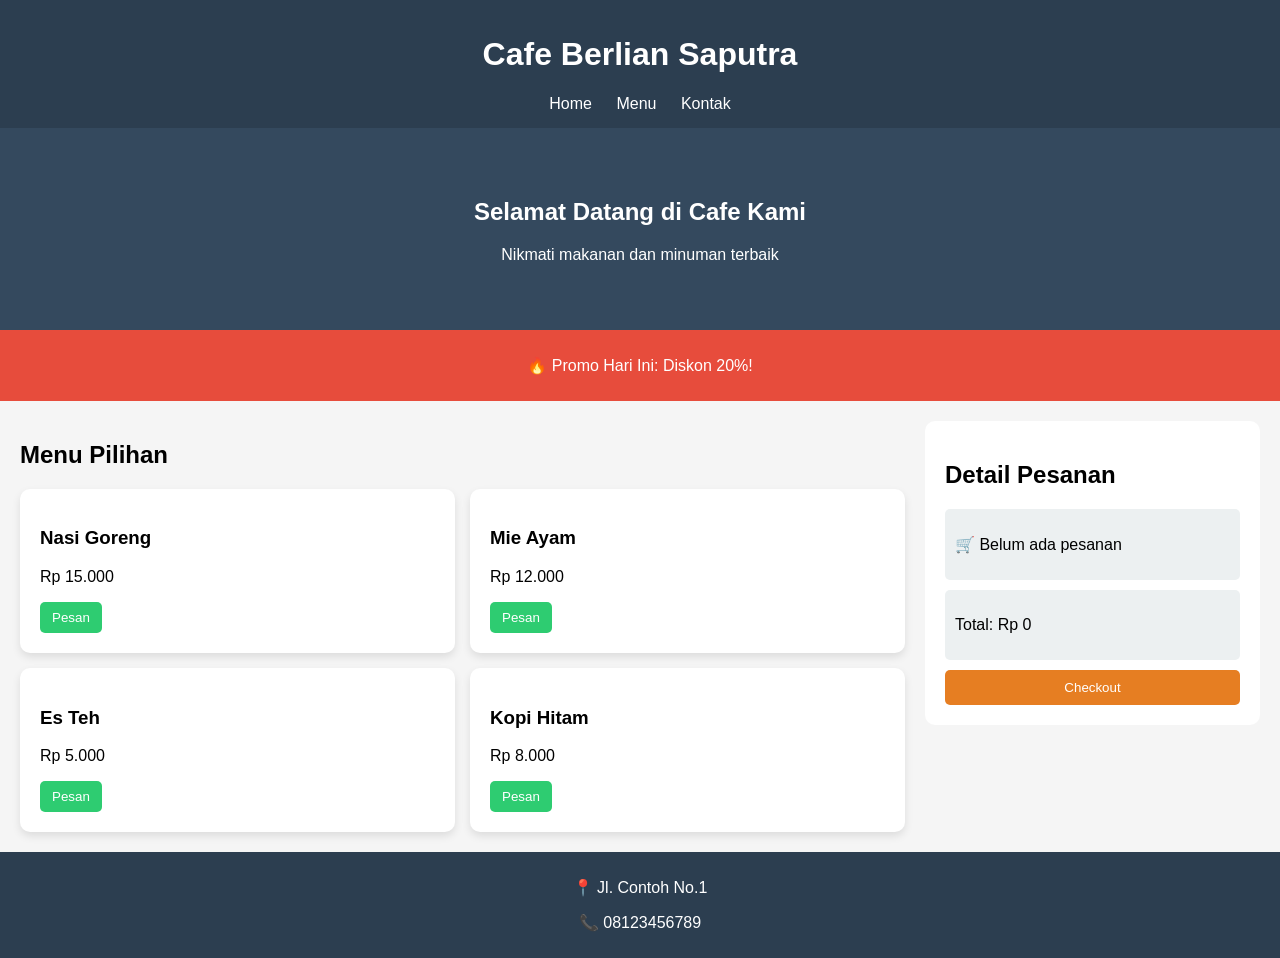
==== CSS/Cafe.html @ 1ae91e28 "Update Cafe.html" ====
<!DOCTYPE html>
<html lang="id">
<head>
    <meta charset="UTF-8">
    <title>Cafe Berlian Saputra</title>
    <link rel="stylesheet" href="Style.css">
</head>
<body>

    <!-- HEADER -->
    <header>
        <h1>Cafe Berlian Saputra</h1>
        <nav>
            <a href="#">Home</a>
            <a href="#">Menu</a>
            <a href="#">Kontak</a>
        </nav>
    </header>

    <!-- HERO -->
    <section class="hero">
        <h2>Selamat Datang di Cafe Kami</h2>
        <p>Nikmati makanan dan minuman terbaik</p>
    </section>

    <!-- INFO -->
    <section class="info">
        <p>🔥 Promo Hari Ini: Diskon 20%!</p>
    </section>

    <!-- MAIN -->
    <main class="container">

        <!-- KIRI (MENU) -->
        <section class="menu-area">
            <h2>Menu Pilihan</h2>

            <div class="menu-grid">

                <div class="card">
                    <h3>Nasi Goreng</h3>
                    <p>Rp 15.000</p>
                    <button onclick="pesan()">Pesan</button>
                </div>

                <div class="card">
                    <h3>Mie Ayam</h3>
                    <p>Rp 12.000</p>
                    <button onclick="pesan()">Pesan</button>
                </div>

                <div class="card">
                    <h3>Es Teh</h3>
                    <p>Rp 5.000</p>
                    <button onclick="pesan()">Pesan</button>
                </div>

                <div class="card">
                    <h3>Kopi Hitam</h3>
                    <p>Rp 8.000</p>
                    <button onclick="pesan()">Pesan</button>
                </div>

            </div>
        </section>

        <!-- KANAN (SIDEBAR) -->
        <aside class="sidebar">
            <h2>Detail Pesanan</h2>

            <div class="box">
                <p>🛒 Belum ada pesanan</p>
            </div>

            <div class="box">
                <p>Total: Rp 0</p>
            </div>

            <button class="checkout">Checkout</button>
        </aside>

    </main>

    <!-- FOOTER -->
    <footer>
        <p>📍 Jl. Contoh No.1</p>
        <p>📞 08123456789</p>
    </footer>

    <!-- MODAL -->
    <div id="modal" class="modal">
        <div class="modal-content">
            <h2>Pesanan Berhasil!</h2>
            <p>Terima kasih sudah memesan 😊</p>
            <button onclick="tutupModal()">Tutup</button>
        </div>
    </div>

    <!-- TOAST -->
    <div id="toast" class="toast">
        Pesanan berhasil ditambahkan!
    </div>

    <!-- JAVASCRIPT -->
    <script>
        function pesan() {
            bukaModal();
            showToast();
        }

        function bukaModal() {
            document.getElementById("modal").style.display = "flex";
        }

        function tutupModal() {
            document.getElementById("modal").style.display = "none";
        }

        function showToast() {
            let toast = document.getElementById("toast");
            toast.classList.add("show");

            setTimeout(() => {
                toast.classList.remove("show");
            }, 3000);
        }
    </script>

</body>
</html>
---- CSS/Style.css ----
/* RESET */
body {
    margin: 0;
    font-family: Arial, sans-serif;
    background-color: #f5f5f5;
}

/* HEADER */
header {
    background-color: #2c3e50;
    color: white;
    padding: 15px;
    text-align: center;
}

nav a {
    color: white;
    margin: 10px;
    text-decoration: none;
}

/* HERO */
.hero {
    background-color: #34495e;
    color: white;
    text-align: center;
    padding: 50px;
}

/* INFO */
.info {
    background-color: #e74c3c;
    color: white;
    text-align: center;
    padding: 10px;
}

/* ========================= */
/* CONTAINER */
/* ========================= */
.container {
    display: flex;
    gap: 20px;
    padding: 20px;
}

/* ========================= */
/* MENU AREA */
/* ========================= */
.menu-area {
    flex: 3;
}

/* GRID MENU */
.menu-grid {
    display: grid;
    grid-template-columns: repeat(2, 1fr);
    gap: 15px;
}

/* CARD */
.card {
    background: white;
    padding: 20px;
    border-radius: 10px;
    box-shadow: 0 4px 8px rgba(0,0,0,0.1);
}

/* BUTTON */
button {
    padding: 8px 12px;
    background-color: #2ecc71;
    color: white;
    border: none;
    border-radius: 5px;
    cursor: pointer;
}

/* ========================= */
/* SIDEBAR */
/* ========================= */
.sidebar {
    flex: 1;
    background: white;
    padding: 20px;
    border-radius: 10px;
    height: fit-content;
}

/* BOX */
.box {
    background: #ecf0f1;
    padding: 10px;
    margin-bottom: 10px;
    border-radius: 5px;
}

/* CHECKOUT BUTTON */
.checkout {
    width: 100%;
    padding: 10px;
    background-color: #e67e22;
}

/* FOOTER */
footer {
    background-color: #2c3e50;
    color: white;
    text-align: center;
    padding: 10px;
}

/* ========================= */
/* MODAL */
/* ========================= */
.modal {
    display: none;
    position: fixed;
    z-index: 1000;
    left: 0;
    top: 0;
    width: 100%;
    height: 100%;
    background-color: rgba(0, 0, 0, 0.5);

    justify-content: center;
    align-items: center;
}

.modal-content {
    background: white;
    padding: 20px;
    border-radius: 10px;
    text-align: center;
}

/* ========================= */
/* TOAST */
/* ========================= */
.toast {
    visibility: hidden;
    position: fixed;
    z-index: 2000;
    bottom: 20px;
    right: 20px;
    background-color: #2ecc71;
    color: white;
    padding: 15px;
    border-radius: 5px;
}

/* ANIMATION */
.toast.show {
    visibility: visible;
    animation: fadein 0.5s, fadeout 0.5s 2.5s;
}

@keyframes fadein {
    from { opacity: 0; }
    to { opacity: 1; }
}

@keyframes fadeout {
    from { opacity: 1; }
    to { opacity: 0; }
}

/* ========================= */
/* RESPONSIVE */
/* ========================= */
@media (max-width: 768px) {
    .container {
        flex-direction: column;
    }

    .menu-grid {
        grid-template-columns: 1fr;
    }
}
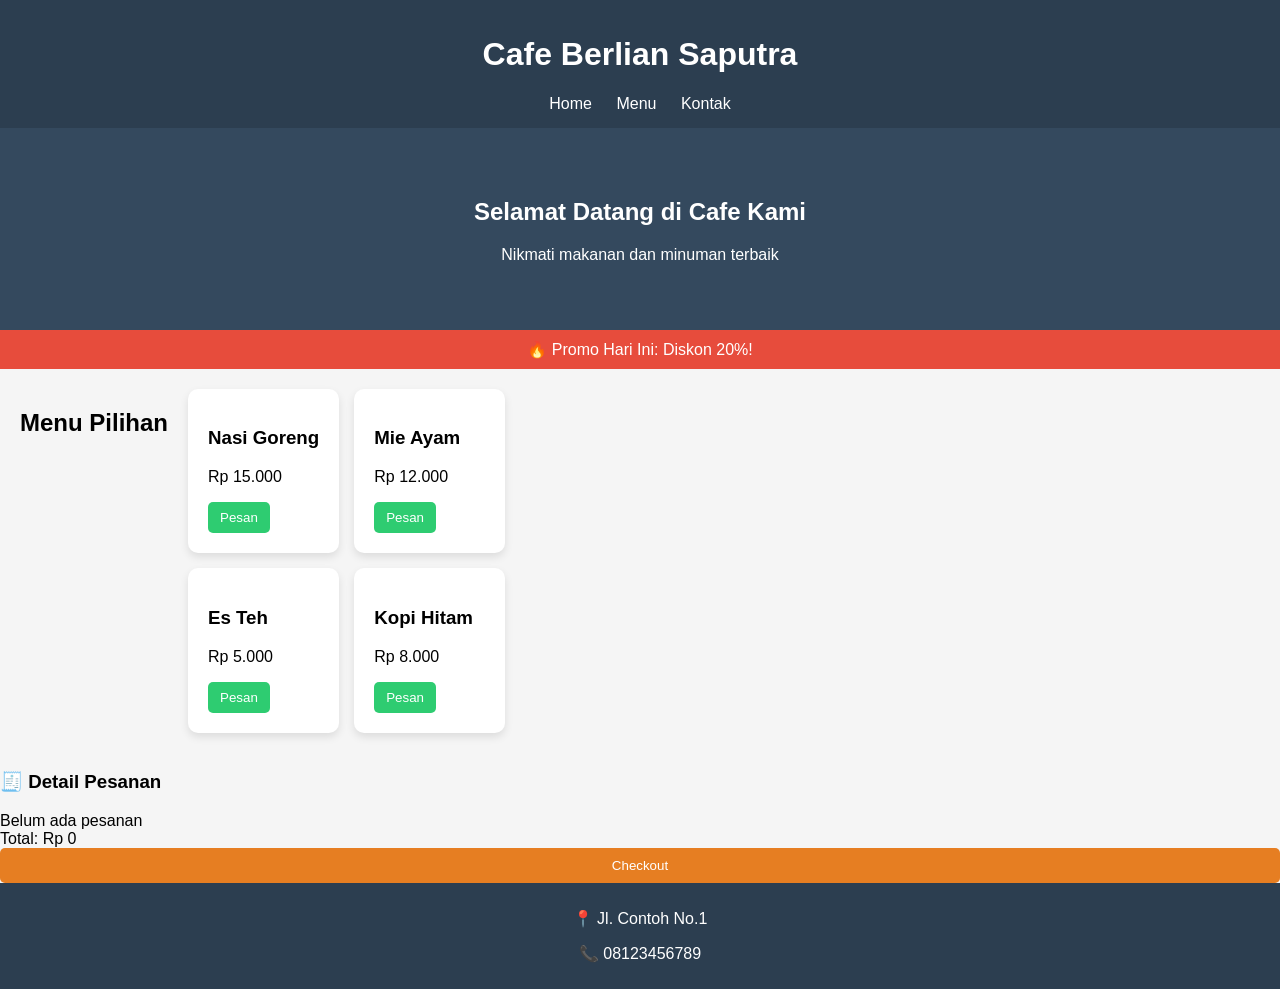
==== commit ff65fb6a: "Update Cafe.html" ====
--- a/CSS/Cafe.html
+++ b/CSS/Cafe.html
@@ -7,124 +7,119 @@
 </head>
 <body>
 
-    <!-- HEADER -->
-    <header>
-        <h1>Cafe Berlian Saputra</h1>
-        <nav>
-            <a href="#">Home</a>
-            <a href="#">Menu</a>
-            <a href="#">Kontak</a>
-        </nav>
-    </header>
+<!-- HEADER -->
+<header>
+    <h1>Cafe Berlian Saputra</h1>
+    <nav>
+        <a href="#">Home</a>
+        <a href="#">Menu</a>
+        <a href="#">Kontak</a>
+    </nav>
+</header>
 
-    <!-- HERO -->
-    <section class="hero">
-        <h2>Selamat Datang di Cafe Kami</h2>
-        <p>Nikmati makanan dan minuman terbaik</p>
-    </section>
+<!-- HERO -->
+<section class="hero">
+    <h2>Selamat Datang di Cafe Kami</h2>
+    <p>Nikmati makanan dan minuman terbaik</p>
+</section>
 
-    <!-- INFO -->
-    <section class="info">
-        <p>🔥 Promo Hari Ini: Diskon 20%!</p>
-    </section>
+<!-- INFO -->
+<section class="info">
+    🔥 Promo Hari Ini: Diskon 20%!
+</section>
 
-    <!-- MAIN -->
-    <main class="container">
+<!-- MAIN -->
+<main class="container">
+    <h2>Menu Pilihan</h2>
 
-        <!-- KIRI (MENU) -->
-        <section class="menu-area">
-            <h2>Menu Pilihan</h2>
+    <div class="menu-grid">
 
-            <div class="menu-grid">
+        <div class="card">
+            <h3>Nasi Goreng</h3>
+            <p>Rp 15.000</p>
+            <button onclick="pesan()">Pesan</button>
+        </div>
 
-                <div class="card">
-                    <h3>Nasi Goreng</h3>
-                    <p>Rp 15.000</p>
-                    <button onclick="pesan()">Pesan</button>
-                </div>
+        <div class="card">
+            <h3>Mie Ayam</h3>
+            <p>Rp 12.000</p>
+            <button onclick="pesan()">Pesan</button>
+        </div>
 
-                <div class="card">
-                    <h3>Mie Ayam</h3>
-                    <p>Rp 12.000</p>
-                    <button onclick="pesan()">Pesan</button>
-                </div>
+        <div class="card">
+            <h3>Es Teh</h3>
+            <p>Rp 5.000</p>
+            <button onclick="pesan()">Pesan</button>
+        </div>
 
-                <div class="card">
-                    <h3>Es Teh</h3>
-                    <p>Rp 5.000</p>
-                    <button onclick="pesan()">Pesan</button>
-                </div>
+        <div class="card">
+            <h3>Kopi Hitam</h3>
+            <p>Rp 8.000</p>
+            <button onclick="pesan()">Pesan</button>
+        </div>
 
-                <div class="card">
-                    <h3>Kopi Hitam</h3>
-                    <p>Rp 8.000</p>
-                    <button onclick="pesan()">Pesan</button>
-                </div>
+    </div>
+</main>
 
-            </div>
-        </section>
+<!-- FLOATING CART -->
+<aside class="floating-cart">
+    <h3>🧾 Detail Pesanan</h3>
 
-        <!-- KANAN (SIDEBAR) -->
-        <aside class="sidebar">
-            <h2>Detail Pesanan</h2>
-
-            <div class="box">
-                <p>🛒 Belum ada pesanan</p>
-            </div>
-
-            <div class="box">
-                <p>Total: Rp 0</p>
-            </div>
-
-            <button class="checkout">Checkout</button>
-        </aside>
-
-    </main>
-
-    <!-- FOOTER -->
-    <footer>
-        <p>📍 Jl. Contoh No.1</p>
-        <p>📞 08123456789</p>
-    </footer>
-
-    <!-- MODAL -->
-    <div id="modal" class="modal">
-        <div class="modal-content">
-            <h2>Pesanan Berhasil!</h2>
-            <p>Terima kasih sudah memesan 😊</p>
-            <button onclick="tutupModal()">Tutup</button>
-        </div>
+    <div class="cart-content">
+        Belum ada pesanan
     </div>
 
-    <!-- TOAST -->
-    <div id="toast" class="toast">
-        Pesanan berhasil ditambahkan!
+    <div class="cart-total">
+        Total: Rp 0
     </div>
 
-    <!-- JAVASCRIPT -->
-    <script>
-        function pesan() {
-            bukaModal();
-            showToast();
-        }
+    <button class="checkout">Checkout</button>
+</aside>
 
-        function bukaModal() {
-            document.getElementById("modal").style.display = "flex";
-        }
+<!-- FOOTER -->
+<footer>
+    <p>📍 Jl. Contoh No.1</p>
+    <p>📞 08123456789</p>
+</footer>
 
-        function tutupModal() {
-            document.getElementById("modal").style.display = "none";
-        }
+<!-- MODAL -->
+<div id="modal" class="modal">
+    <div class="modal-content">
+        <h2>Pesanan Berhasil!</h2>
+        <p>Terima kasih sudah memesan 😊</p>
+        <button onclick="tutupModal()">Tutup</button>
+    </div>
+</div>
 
-        function showToast() {
-            let toast = document.getElementById("toast");
-            toast.classList.add("show");
+<!-- TOAST -->
+<div id="toast" class="toast">
+    Pesanan berhasil ditambahkan!
+</div>
 
-            setTimeout(() => {
-                toast.classList.remove("show");
-            }, 3000);
-        }
-    </script>
+<!-- JS -->
+<script>
+function pesan() {
+    bukaModal();
+    showToast();
+}
+
+function bukaModal() {
+    document.getElementById("modal").style.display = "flex";
+}
+
+function tutupModal() {
+    document.getElementById("modal").style.display = "none";
+}
+
+function showToast() {
+    let toast = document.getElementById("toast");
+    toast.classList.add("show");
+
+    setTimeout(() => {
+        toast.classList.remove("show");
+    }, 3000);
+}
+</script>
 
 </body>
 </html>
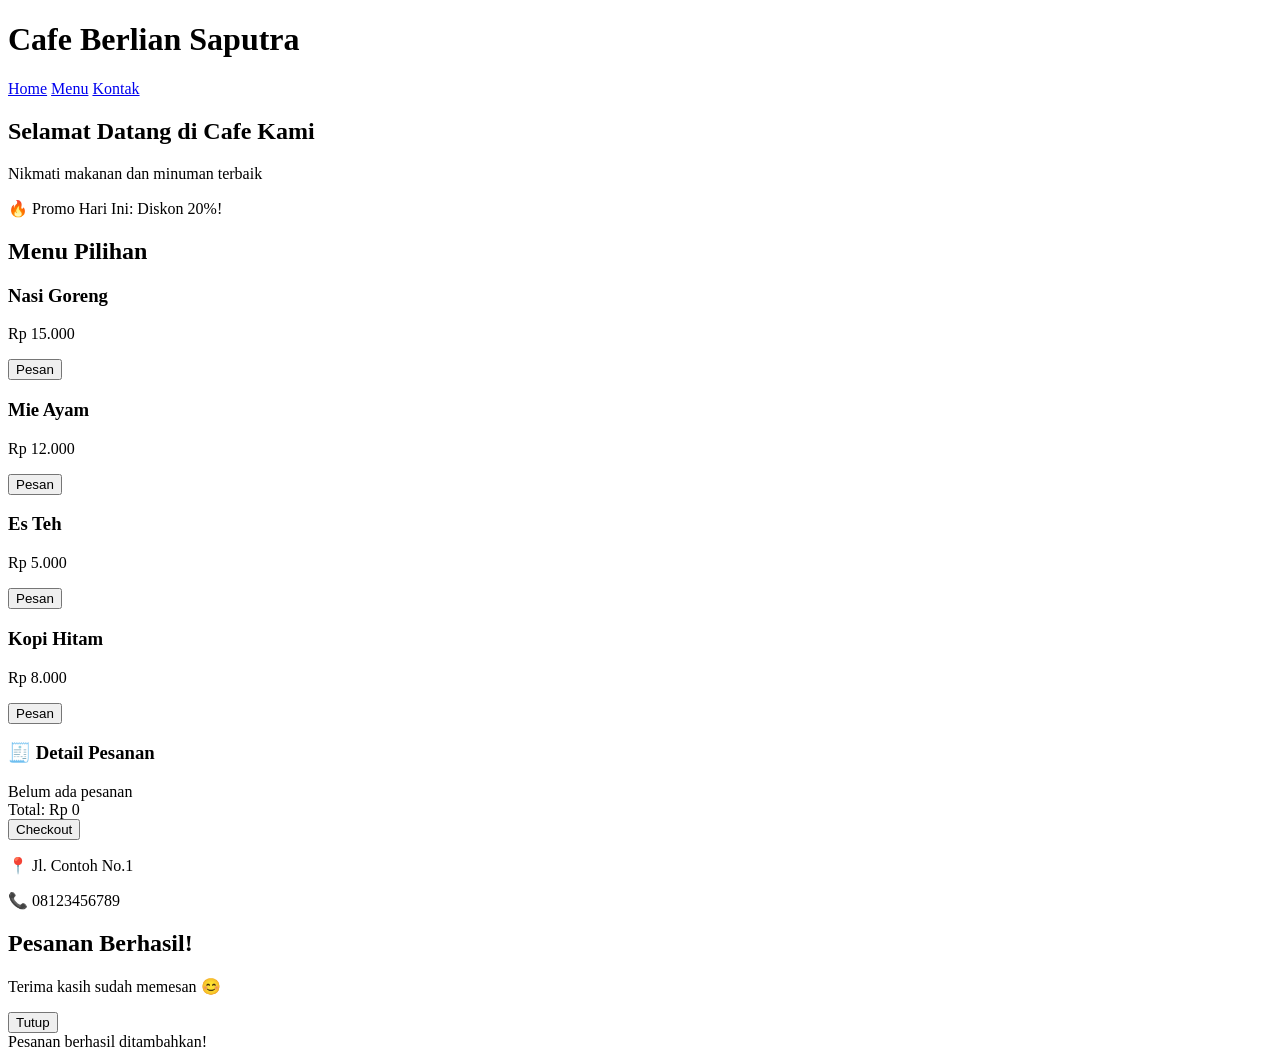
==== commit ce0ec8a0: "Update Cafe.html" ====
--- a/CSS/Cafe.html
+++ b/CSS/Cafe.html
@@ -3,7 +3,7 @@
 <head>
     <meta charset="UTF-8">
     <title>Cafe Berlian Saputra</title>
-    <link rel="stylesheet" href="Style.css">
+    <link rel="stylesheet" href="CSS/Style.css">
 </head>
 <body>
 
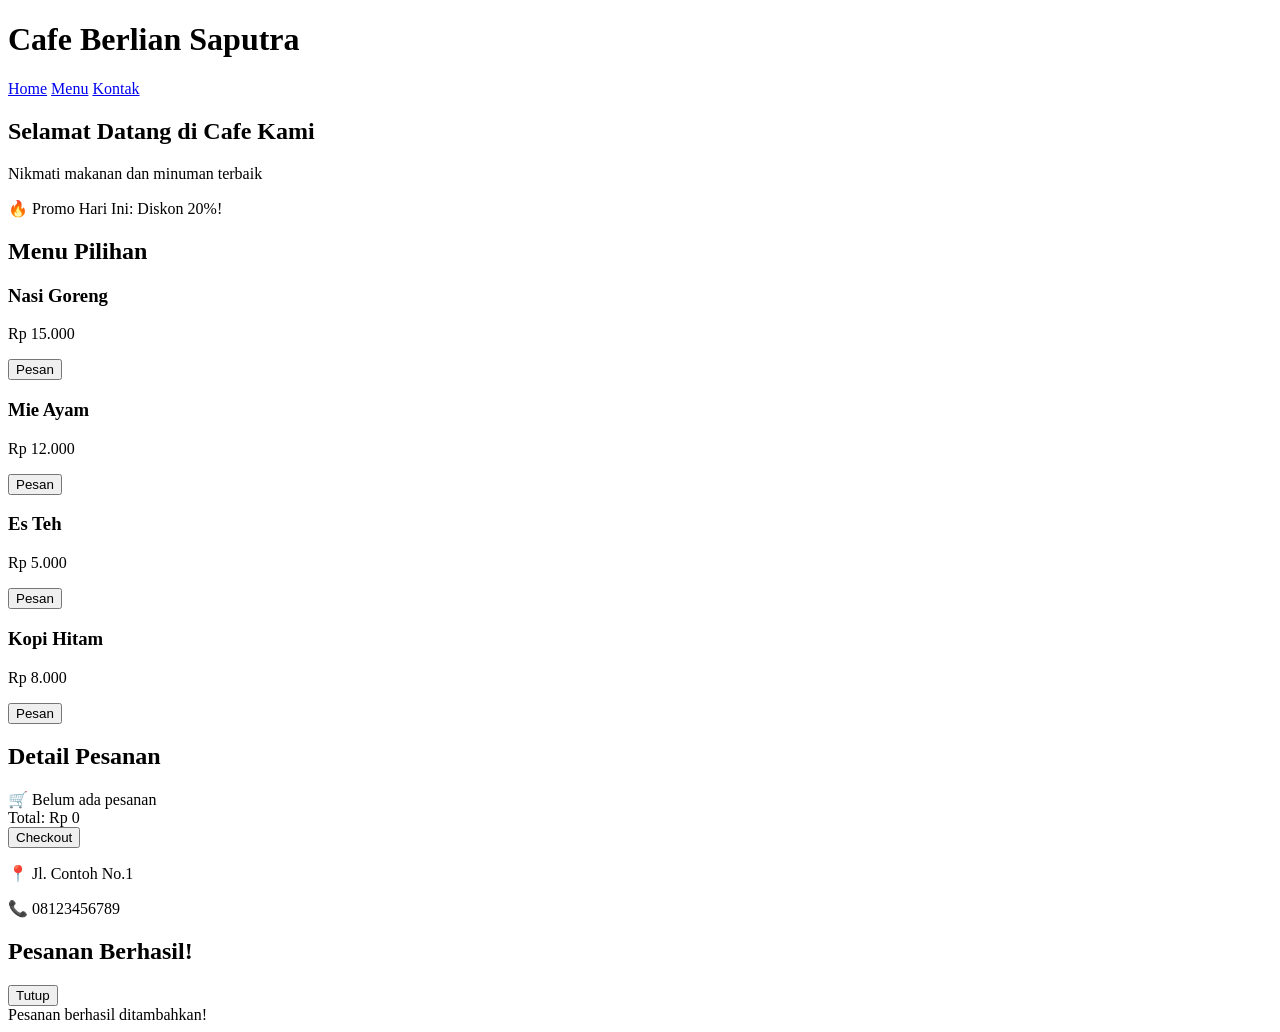
==== commit f07cebb4: "Update Cafe.html" ====
--- a/CSS/Cafe.html
+++ b/CSS/Cafe.html
@@ -3,11 +3,12 @@
 <head>
     <meta charset="UTF-8">
     <title>Cafe Berlian Saputra</title>
+
+    <!-- FIX PATH -->
     <link rel="stylesheet" href="CSS/Style.css">
 </head>
 <body>
 
-<!-- HEADER -->
 <header>
     <h1>Cafe Berlian Saputra</h1>
     <nav>
@@ -17,86 +18,81 @@
     </nav>
 </header>
 
-<!-- HERO -->
 <section class="hero">
     <h2>Selamat Datang di Cafe Kami</h2>
     <p>Nikmati makanan dan minuman terbaik</p>
 </section>
 
-<!-- INFO -->
 <section class="info">
     🔥 Promo Hari Ini: Diskon 20%!
 </section>
 
-<!-- MAIN -->
 <main class="container">
-    <h2>Menu Pilihan</h2>
 
-    <div class="menu-grid">
+    <section class="menu-area">
+        <h2>Menu Pilihan</h2>
 
-        <div class="card">
-            <h3>Nasi Goreng</h3>
-            <p>Rp 15.000</p>
-            <button onclick="pesan()">Pesan</button>
+        <div class="menu-grid">
+
+            <div class="card">
+                <h3>Nasi Goreng</h3>
+                <p>Rp 15.000</p>
+                <button onclick="pesan()">Pesan</button>
+            </div>
+
+            <div class="card">
+                <h3>Mie Ayam</h3>
+                <p>Rp 12.000</p>
+                <button onclick="pesan()">Pesan</button>
+            </div>
+
+            <div class="card">
+                <h3>Es Teh</h3>
+                <p>Rp 5.000</p>
+                <button onclick="pesan()">Pesan</button>
+            </div>
+
+            <div class="card">
+                <h3>Kopi Hitam</h3>
+                <p>Rp 8.000</p>
+                <button onclick="pesan()">Pesan</button>
+            </div>
+
+        </div>
+    </section>
+
+    <aside class="sidebar">
+        <h2>Detail Pesanan</h2>
+
+        <div class="box">
+            🛒 Belum ada pesanan
         </div>
 
-        <div class="card">
-            <h3>Mie Ayam</h3>
-            <p>Rp 12.000</p>
-            <button onclick="pesan()">Pesan</button>
+        <div class="box">
+            Total: Rp 0
         </div>
 
-        <div class="card">
-            <h3>Es Teh</h3>
-            <p>Rp 5.000</p>
-            <button onclick="pesan()">Pesan</button>
-        </div>
+        <button class="checkout">Checkout</button>
+    </aside>
 
-        <div class="card">
-            <h3>Kopi Hitam</h3>
-            <p>Rp 8.000</p>
-            <button onclick="pesan()">Pesan</button>
-        </div>
-
-    </div>
 </main>
 
-<!-- FLOATING CART -->
-<aside class="floating-cart">
-    <h3>🧾 Detail Pesanan</h3>
-
-    <div class="cart-content">
-        Belum ada pesanan
-    </div>
-
-    <div class="cart-total">
-        Total: Rp 0
-    </div>
-
-    <button class="checkout">Checkout</button>
-</aside>
-
-<!-- FOOTER -->
 <footer>
     <p>📍 Jl. Contoh No.1</p>
     <p>📞 08123456789</p>
 </footer>
 
-<!-- MODAL -->
 <div id="modal" class="modal">
     <div class="modal-content">
         <h2>Pesanan Berhasil!</h2>
-        <p>Terima kasih sudah memesan 😊</p>
         <button onclick="tutupModal()">Tutup</button>
     </div>
 </div>
 
-<!-- TOAST -->
 <div id="toast" class="toast">
     Pesanan berhasil ditambahkan!
 </div>
 
-<!-- JS -->
 <script>
 function pesan() {
     bukaModal();
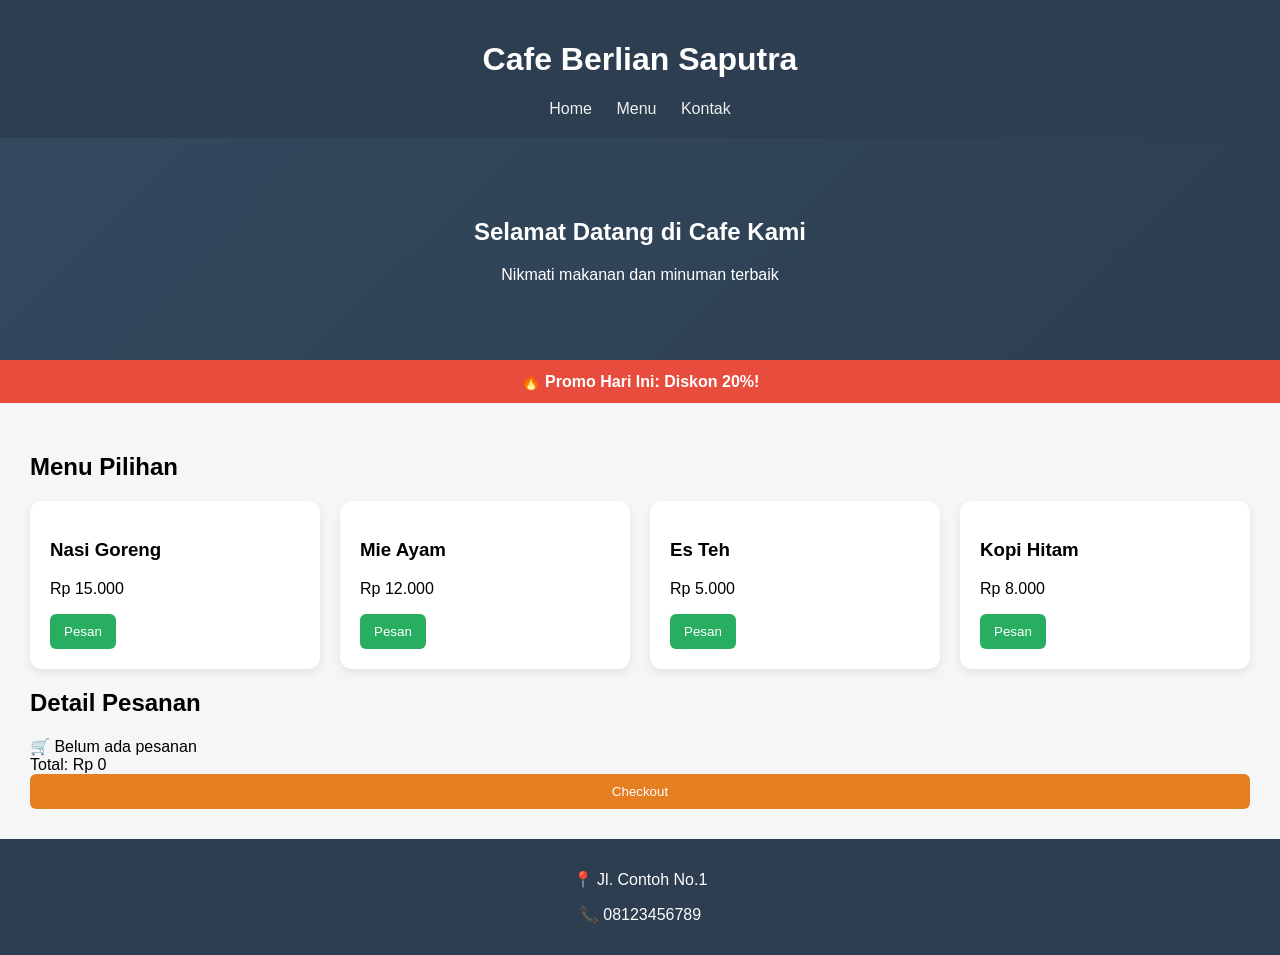
==== commit 0a6a70a2: "Update Cafe.html" ====
--- a/CSS/Cafe.html
+++ b/CSS/Cafe.html
@@ -5,7 +5,7 @@
     <title>Cafe Berlian Saputra</title>
 
     <!-- FIX PATH -->
-    <link rel="stylesheet" href="CSS/Style.css">
+    <link rel="stylesheet" href="Style.css">
 </head>
 <body>
 
--- a/CSS/Style.css
+++ b/CSS/Style.css
@@ -0,0 +1,178 @@
+/* RESET */
+body {
+    margin: 0;
+    font-family: 'Segoe UI', sans-serif;
+    background-color: #f4f6f8;
+}
+
+/* HEADER */
+header {
+    background: #2c3e50;
+    color: white;
+    padding: 20px;
+    text-align: center;
+}
+
+nav a {
+    color: #ecf0f1;
+    margin: 10px;
+    text-decoration: none;
+}
+
+/* HERO */
+.hero {
+    background: linear-gradient(135deg, #34495e, #2c3e50);
+    color: white;
+    text-align: center;
+    padding: 60px;
+}
+
+/* INFO */
+.info {
+    background: #e74c3c;
+    color: white;
+    text-align: center;
+    padding: 12px;
+    font-weight: bold;
+}
+
+/* MAIN */
+.container {
+    padding: 30px;
+}
+
+/* GRID */
+.menu-grid {
+    display: grid;
+    grid-template-columns: repeat(auto-fit, minmax(250px, 1fr));
+    gap: 20px;
+}
+
+/* CARD */
+.card {
+    background: white;
+    padding: 20px;
+    border-radius: 12px;
+    transition: 0.3s;
+    box-shadow: 0 4px 10px rgba(0,0,0,0.08);
+}
+
+.card:hover {
+    transform: translateY(-5px);
+    box-shadow: 0 8px 20px rgba(0,0,0,0.15);
+}
+
+/* BUTTON */
+button {
+    padding: 10px 14px;
+    background: #27ae60;
+    color: white;
+    border: none;
+    border-radius: 6px;
+    cursor: pointer;
+}
+
+button:hover {
+    background: #219150;
+}
+
+/* FLOATING CART */
+.floating-cart {
+    position: fixed;
+    right: 20px;
+    bottom: 20px;
+    width: 280px;
+
+    background: white;
+    border-radius: 12px;
+    padding: 15px;
+
+    box-shadow: 0 10px 25px rgba(0,0,0,0.2);
+
+    z-index: 999;
+}
+
+.floating-cart h3 {
+    margin-top: 0;
+}
+
+.cart-content {
+    background: #ecf0f1;
+    padding: 10px;
+    border-radius: 6px;
+    margin-bottom: 10px;
+}
+
+.cart-total {
+    font-weight: bold;
+    margin-bottom: 10px;
+}
+
+.checkout {
+    width: 100%;
+    background: #e67e22;
+}
+
+.checkout:hover {
+    background: #ca6b1c;
+}
+
+/* FOOTER */
+footer {
+    background: #2c3e50;
+    color: white;
+    text-align: center;
+    padding: 15px;
+}
+
+/* MODAL */
+.modal {
+    display: none;
+    position: fixed;
+    inset: 0;
+    background-color: rgba(0,0,0,0.5);
+
+    justify-content: center;
+    align-items: center;
+}
+
+.modal-content {
+    background: white;
+    padding: 25px;
+    border-radius: 12px;
+}
+
+/* TOAST */
+.toast {
+    visibility: hidden;
+    position: fixed;
+    bottom: 20px;
+    left: 20px;
+    background: #2ecc71;
+    color: white;
+    padding: 12px;
+    border-radius: 6px;
+}
+
+.toast.show {
+    visibility: visible;
+    animation: fadein 0.5s, fadeout 0.5s 2.5s;
+}
+
+@keyframes fadein {
+    from {opacity: 0;}
+    to {opacity: 1;}
+}
+
+@keyframes fadeout {
+    from {opacity: 1;}
+    to {opacity: 0;}
+}
+
+/* RESPONSIVE */
+@media (max-width: 768px) {
+    .floating-cart {
+        width: 90%;
+        right: 5%;
+    }
+}
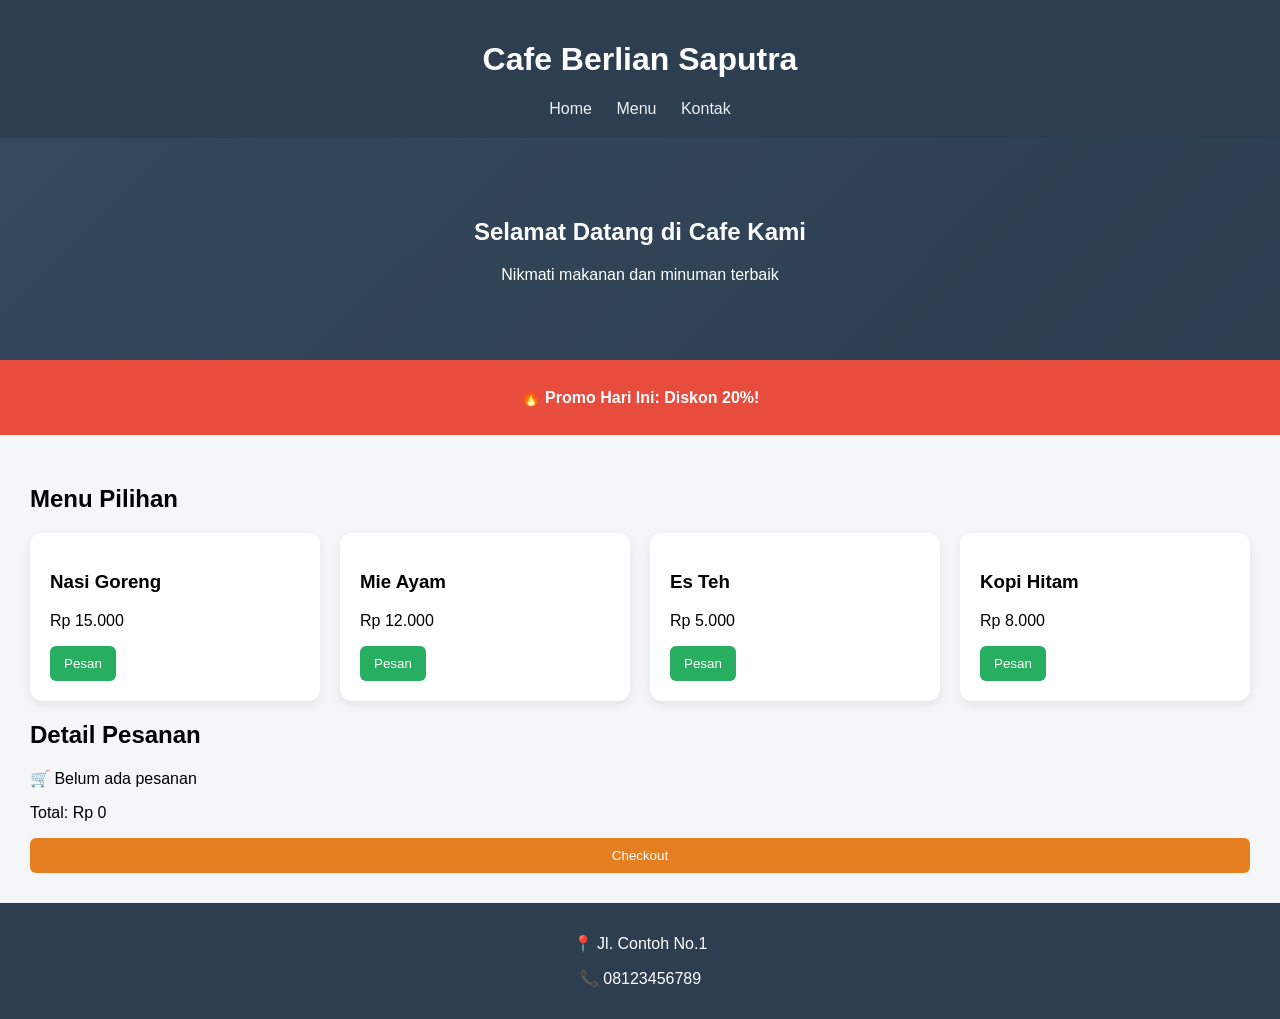
==== commit 633afce5: "Update Cafe.html" ====
--- a/CSS/Cafe.html
+++ b/CSS/Cafe.html
@@ -3,119 +3,128 @@
 <head>
     <meta charset="UTF-8">
     <title>Cafe Berlian Saputra</title>
-
-    <!-- FIX PATH -->
     <link rel="stylesheet" href="Style.css">
 </head>
 <body>
 
-<header>
-    <h1>Cafe Berlian Saputra</h1>
-    <nav>
-        <a href="#">Home</a>
-        <a href="#">Menu</a>
-        <a href="#">Kontak</a>
-    </nav>
-</header>
+    <!-- HEADER -->
+    <header>
+        <h1>Cafe Berlian Saputra</h1>
+        <nav>
+            <a href="#">Home</a>
+            <a href="#">Menu</a>
+            <a href="#">Kontak</a>
+        </nav>
+    </header>
 
-<section class="hero">
-    <h2>Selamat Datang di Cafe Kami</h2>
-    <p>Nikmati makanan dan minuman terbaik</p>
-</section>
+    <!-- HERO -->
+    <section class="hero">
+        <h2>Selamat Datang di Cafe Kami</h2>
+        <p>Nikmati makanan dan minuman terbaik</p>
+    </section>
 
-<section class="info">
-    🔥 Promo Hari Ini: Diskon 20%!
-</section>
+    <!-- INFO -->
+    <section class="info">
+        <p>🔥 Promo Hari Ini: Diskon 20%!</p>
+    </section>
 
-<main class="container">
+    <!-- MAIN -->
+    <main class="container">
 
-    <section class="menu-area">
-        <h2>Menu Pilihan</h2>
+        <!-- KIRI (MENU) -->
+        <section class="menu-area">
+            <h2>Menu Pilihan</h2>
 
-        <div class="menu-grid">
+            <div class="menu-grid">
 
-            <div class="card">
-                <h3>Nasi Goreng</h3>
-                <p>Rp 15.000</p>
-                <button onclick="pesan()">Pesan</button>
+                <div class="card">
+                    <h3>Nasi Goreng</h3>
+                    <p>Rp 15.000</p>
+                    <button onclick="pesan()">Pesan</button>
+                </div>
+
+                <div class="card">
+                    <h3>Mie Ayam</h3>
+                    <p>Rp 12.000</p>
+                    <button onclick="pesan()">Pesan</button>
+                </div>
+
+                <div class="card">
+                    <h3>Es Teh</h3>
+                    <p>Rp 5.000</p>
+                    <button onclick="pesan()">Pesan</button>
+                </div>
+
+                <div class="card">
+                    <h3>Kopi Hitam</h3>
+                    <p>Rp 8.000</p>
+                    <button onclick="pesan()">Pesan</button>
+                </div>
+
+            </div>
+        </section>
+
+        <!-- KANAN (SIDEBAR) -->
+        <aside class="sidebar">
+            <h2>Detail Pesanan</h2>
+
+            <div class="box">
+                <p>🛒 Belum ada pesanan</p>
             </div>
 
-            <div class="card">
-                <h3>Mie Ayam</h3>
-                <p>Rp 12.000</p>
-                <button onclick="pesan()">Pesan</button>
+            <div class="box">
+                <p>Total: Rp 0</p>
             </div>
 
-            <div class="card">
-                <h3>Es Teh</h3>
-                <p>Rp 5.000</p>
-                <button onclick="pesan()">Pesan</button>
-            </div>
+            <button class="checkout">Checkout</button>
+        </aside>
 
-            <div class="card">
-                <h3>Kopi Hitam</h3>
-                <p>Rp 8.000</p>
-                <button onclick="pesan()">Pesan</button>
-            </div>
+    </main>
 
+    <!-- FOOTER -->
+    <footer>
+        <p>📍 Jl. Contoh No.1</p>
+        <p>📞 08123456789</p>
+    </footer>
+
+    <!-- MODAL -->
+    <div id="modal" class="modal">
+        <div class="modal-content">
+            <h2>Pesanan Berhasil!</h2>
+            <p>Terima kasih sudah memesan 😊</p>
+            <button onclick="tutupModal()">Tutup</button>
         </div>
-    </section>
+    </div>
 
-    <aside class="sidebar">
-        <h2>Detail Pesanan</h2>
+    <!-- TOAST -->
+    <div id="toast" class="toast">
+        Pesanan berhasil ditambahkan!
+    </div>
 
-        <div class="box">
-            🛒 Belum ada pesanan
-        </div>
+    <!-- JAVASCRIPT -->
+    <script>
+        function pesan() {
+            bukaModal();
+            showToast();
+        }
 
-        <div class="box">
-            Total: Rp 0
-        </div>
+        function bukaModal() {
+            document.getElementById("modal").style.display = "flex";
+        }
 
-        <button class="checkout">Checkout</button>
-    </aside>
+        function tutupModal() {
+            document.getElementById("modal").style.display = "none";
+        }
 
-</main>
+        function showToast() {
+            let toast = document.getElementById("toast");
+            toast.classList.add("show");
 
-<footer>
-    <p>📍 Jl. Contoh No.1</p>
-    <p>📞 08123456789</p>
-</footer>
-
-<div id="modal" class="modal">
-    <div class="modal-content">
-        <h2>Pesanan Berhasil!</h2>
-        <button onclick="tutupModal()">Tutup</button>
-    </div>
-</div>
-
-<div id="toast" class="toast">
-    Pesanan berhasil ditambahkan!
-</div>
-
-<script>
-function pesan() {
-    bukaModal();
-    showToast();
-}
-
-function bukaModal() {
-    document.getElementById("modal").style.display = "flex";
-}
-
-function tutupModal() {
-    document.getElementById("modal").style.display = "none";
-}
-
-function showToast() {
-    let toast = document.getElementById("toast");
-    toast.classList.add("show");
-
-    setTimeout(() => {
-        toast.classList.remove("show");
-    }, 3000);
-}
-</script>
+            setTimeout(() => {
+                toast.classList.remove("show");
+            }, 3000);
+        }
+    </script>
 
 </body>
 </html>
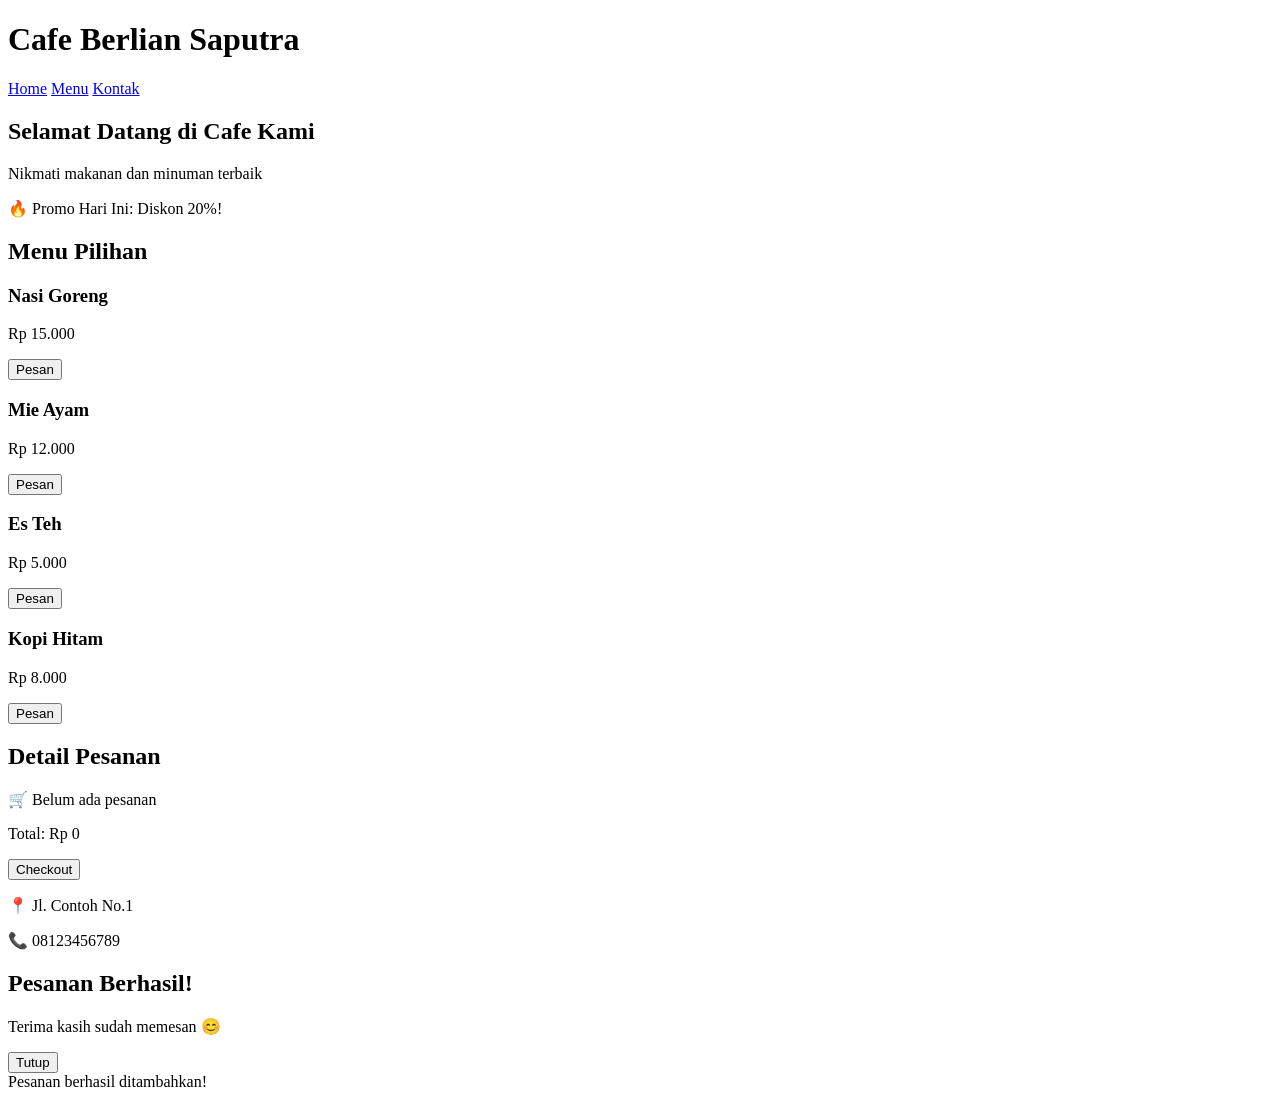
==== commit 427fc3b0: "Update Cafe.html" ====
--- a/CSS/Cafe.html
+++ b/CSS/Cafe.html
@@ -3,7 +3,7 @@
 <head>
     <meta charset="UTF-8">
     <title>Cafe Berlian Saputra</title>
-    <link rel="stylesheet" href="Style.css">
+    <link rel="stylesheet" href="style.css">
 </head>
 <body>
 
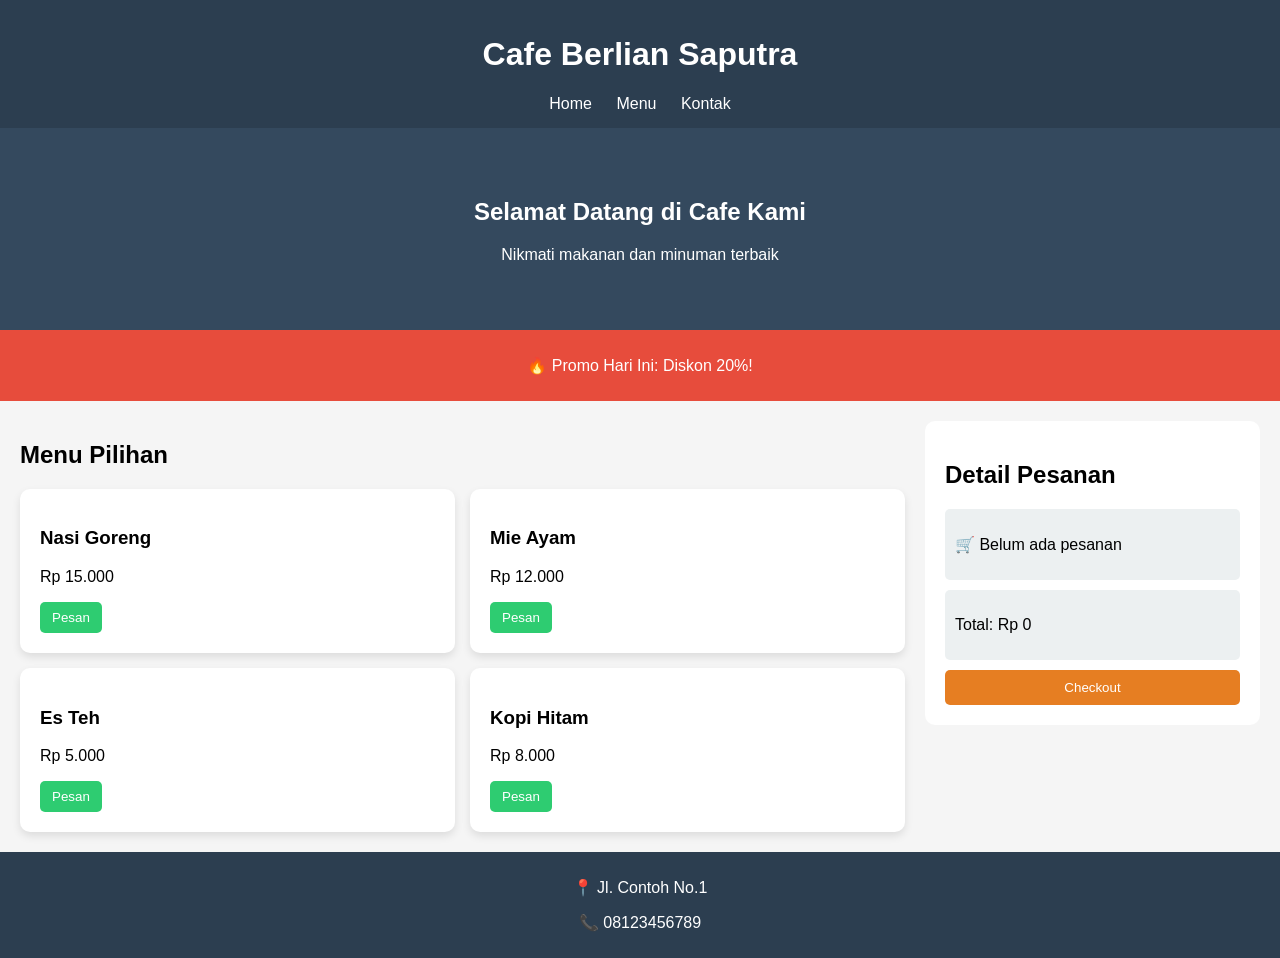
==== commit 1f09334d: "Update Cafe.html" ====
--- a/CSS/Cafe.html
+++ b/CSS/Cafe.html
@@ -3,7 +3,7 @@
 <head>
     <meta charset="UTF-8">
     <title>Cafe Berlian Saputra</title>
-    <link rel="stylesheet" href="style.css">
+    <link rel="stylesheet" href="Style.css">
 </head>
 <body>
 
--- a/CSS/Style.css
+++ b/CSS/Style.css
@@ -0,0 +1,179 @@
+/* RESET */
+body {
+    margin: 0;
+    font-family: Arial, sans-serif;
+    background-color: #f5f5f5;
+}
+
+/* HEADER */
+header {
+    background-color: #2c3e50;
+    color: white;
+    padding: 15px;
+    text-align: center;
+}
+
+nav a {
+    color: white;
+    margin: 10px;
+    text-decoration: none;
+}
+
+/* HERO */
+.hero {
+    background-color: #34495e;
+    color: white;
+    text-align: center;
+    padding: 50px;
+}
+
+/* INFO */
+.info {
+    background-color: #e74c3c;
+    color: white;
+    text-align: center;
+    padding: 10px;
+}
+
+/* ========================= */
+/* CONTAINER */
+/* ========================= */
+.container {
+    display: flex;
+    gap: 20px;
+    padding: 20px;
+}
+
+/* ========================= */
+/* MENU AREA */
+/* ========================= */
+.menu-area {
+    flex: 3;
+}
+
+/* GRID MENU */
+.menu-grid {
+    display: grid;
+    grid-template-columns: repeat(2, 1fr);
+    gap: 15px;
+}
+
+/* CARD */
+.card {
+    background: white;
+    padding: 20px;
+    border-radius: 10px;
+    box-shadow: 0 4px 8px rgba(0,0,0,0.1);
+}
+
+/* BUTTON */
+button {
+    padding: 8px 12px;
+    background-color: #2ecc71;
+    color: white;
+    border: none;
+    border-radius: 5px;
+    cursor: pointer;
+}
+
+/* ========================= */
+/* SIDEBAR */
+/* ========================= */
+.sidebar {
+    flex: 1;
+    background: white;
+    padding: 20px;
+    border-radius: 10px;
+    height: fit-content;
+}
+
+/* BOX */
+.box {
+    background: #ecf0f1;
+    padding: 10px;
+    margin-bottom: 10px;
+    border-radius: 5px;
+}
+
+/* CHECKOUT BUTTON */
+.checkout {
+    width: 100%;
+    padding: 10px;
+    background-color: #e67e22;
+}
+
+/* FOOTER */
+footer {
+    background-color: #2c3e50;
+    color: white;
+    text-align: center;
+    padding: 10px;
+}
+
+/* ========================= */
+/* MODAL */
+/* ========================= */
+.modal {
+    display: none;
+    position: fixed;
+    z-index: 1000;
+    left: 0;
+    top: 0;
+    width: 100%;
+    height: 100%;
+    background-color: rgba(0, 0, 0, 0.5);
+
+    justify-content: center;
+    align-items: center;
+}
+
+.modal-content {
+    background: white;
+    padding: 20px;
+    border-radius: 10px;
+    text-align: center;
+}
+
+/* ========================= */
+/* TOAST */
+/* ========================= */
+.toast {
+    visibility: hidden;
+    position: fixed;
+    z-index: 2000;
+    bottom: 20px;
+    right: 20px;
+    background-color: #2ecc71;
+    color: white;
+    padding: 15px;
+    border-radius: 5px;
+}
+
+/* ANIMATION */
+.toast.show {
+    visibility: visible;
+    animation: fadein 0.5s, fadeout 0.5s 2.5s;
+}
+
+@keyframes fadein {
+    from { opacity: 0; }
+    to { opacity: 1; }
+}
+
+@keyframes fadeout {
+    from { opacity: 1; }
+    to { opacity: 0; }
+}
+
+/* ========================= */
+/* RESPONSIVE */
+/* ========================= */
+@media (max-width: 768px) {
+    .container {
+        flex-direction: column;
+    }
+
+    .menu-grid {
+        grid-template-columns: 1fr;
+    }
+}
